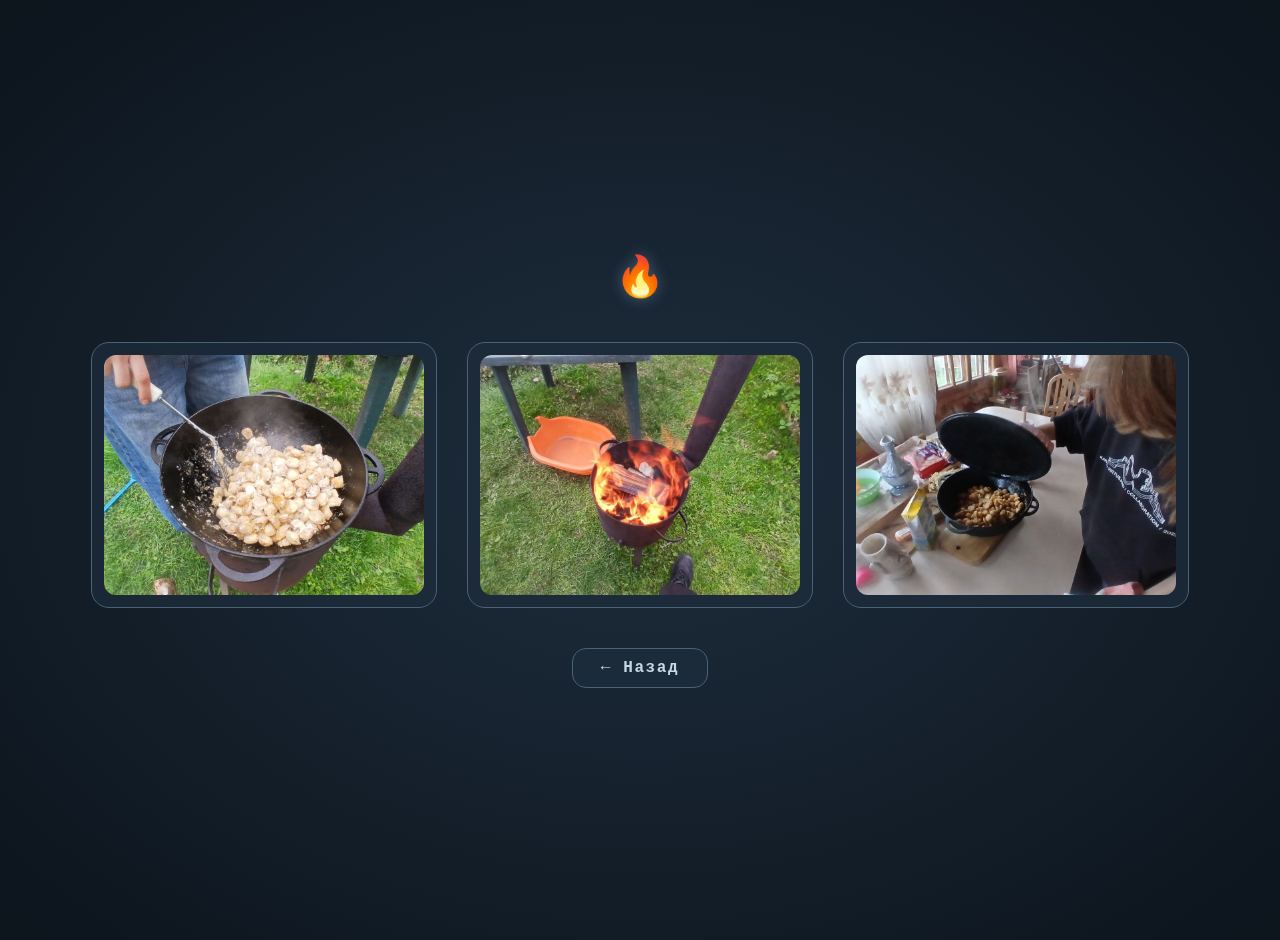
==== First/gallery.html @ f239601b "теперь есть галерея как я провел выходные" ====
<!DOCTYPE html>
<html lang="ru">
<head>
  <meta charset="UTF-8">
  <title>My May</title>
  <style>
    body {
      margin: 0;
      background: radial-gradient(ellipse at center, #1e2d3d 0%, #0c141c 100%);
      height: 100vh;
      display: flex;
      flex-direction: column;
      align-items: center;
      justify-content: center;
      color: #c8d9e6;
      font-family: 'Courier New', monospace;
      gap: 40px;
      overflow: auto;
      padding: 20px;
    }

    h1 {
      font-size: 2.5rem;
      text-shadow: 0 0 15px rgba(139, 179, 207, 0.4);
      margin: 0;
    }

    .gallery {
      display: flex;
      flex-wrap: wrap;
      justify-content: center;
      gap: 30px;
      max-width: 1200px;
    }

    .card {
      background: rgba(30, 45, 61, 0.7);
      border-radius: 18px;
      padding: 12px;
      backdrop-filter: blur(10px);
      border: 1px solid #4a6274;
      transition: transform 0.2s, box-shadow 0.3s;
    }

    .card:hover {
      transform: scale(1.03);
      box-shadow: 0 8px 25px rgba(139, 179, 207, 0.3);
    }

    .card img {
      display: block;
      width: 320px;
      height: 240px;
      object-fit: cover;
      border-radius: 12px;
    }

    .back-btn {
      background: rgba(30, 45, 61, 0.85);
      border: 1px solid #4a6274;
      color: #c8d9e6;
      padding: 10px 28px;
      border-radius: 14px;
      font-family: "Courier New", monospace;
      font-size: 1rem;
      font-weight: bold;
      letter-spacing: 0.1rem;
      cursor: pointer;
      backdrop-filter: blur(4px);
      transition: background 0.3s, box-shadow 0.3s;
    }

    .back-btn:hover {
      background: rgba(59, 83, 107, 0.9);
      box-shadow: 0 0 12px rgba(139, 179, 207, 0.4);
    }
  </style>
</head>
<body>
  <h1>🔥</h1>
  <div class="gallery">
    <div class="card"><img src="Photo/photo_1.jpg" alt="Шашлык 1"></div>
    <div class="card"><img src="Photo/photo_2.jpg" alt="Шашлык 2"></div>
    <div class="card"><img src="Photo/photo_3.jpg" alt="Шашлык 3"></div>
  </div>
  <button class="back-btn" onclick="window.location.href='index.html'">← Назад</button>
</body>
</html>
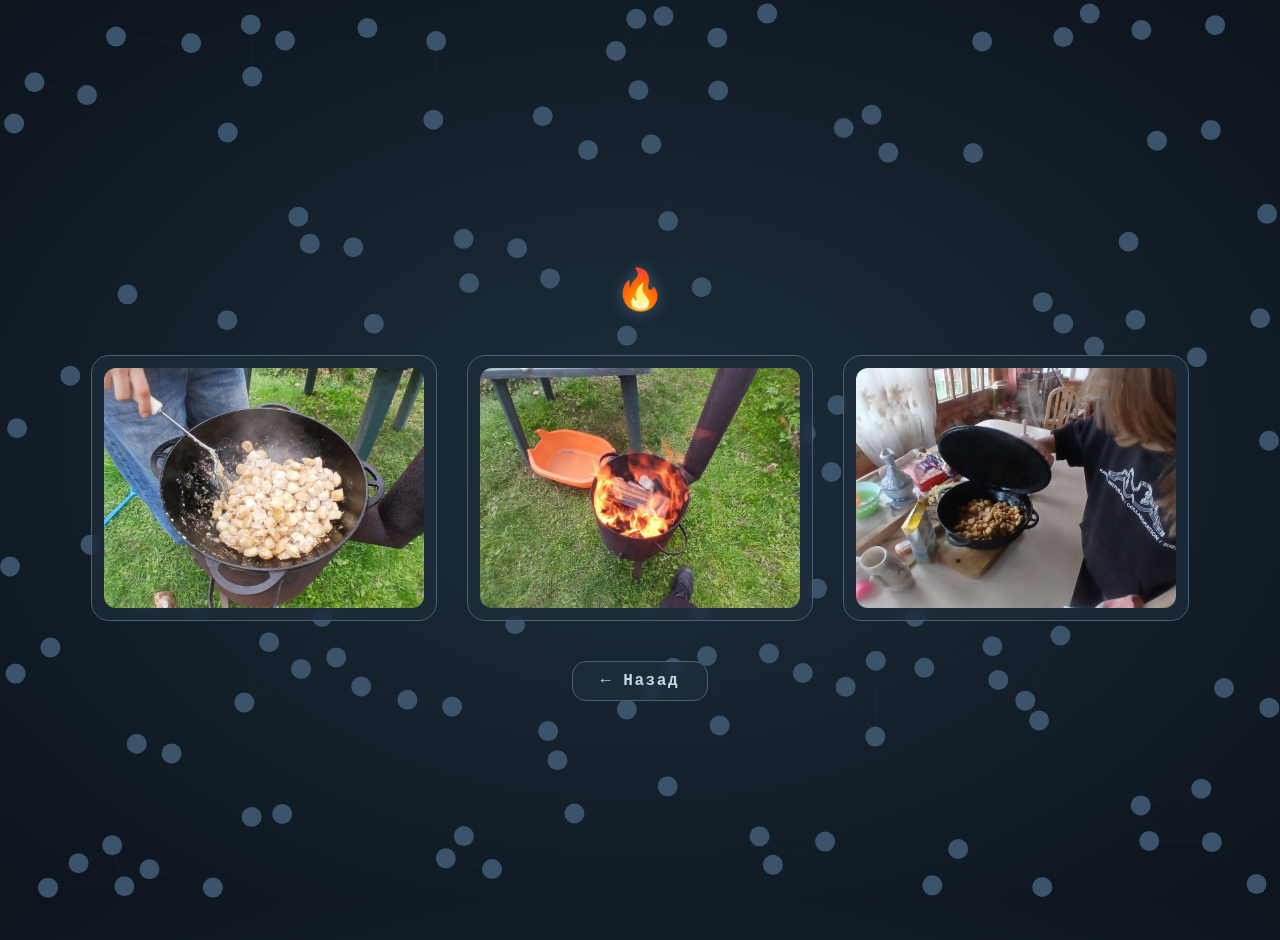
==== commit c9dcafd5: "шареке" ====
--- a/First/gallery.html
+++ b/First/gallery.html
@@ -2,27 +2,28 @@
 <html lang="ru">
 <head>
   <meta charset="UTF-8">
-  <title>My May</title>
+  <title>My May — Галерея</title>
+  <link rel="stylesheet" href="style.css">
   <style>
-    body {
-      margin: 0;
-      background: radial-gradient(ellipse at center, #1e2d3d 0%, #0c141c 100%);
-      height: 100vh;
+    /* Дополнительные стили для галереи */
+    .gallery-content {
+      position: relative;
+      z-index: 10;                    /* выше фона */
       display: flex;
       flex-direction: column;
       align-items: center;
       justify-content: center;
+      min-height: 100vh;
+      padding: 20px;
       color: #c8d9e6;
       font-family: 'Courier New', monospace;
-      gap: 40px;
-      overflow: auto;
-      padding: 20px;
+      text-align: center;
     }
 
     h1 {
       font-size: 2.5rem;
       text-shadow: 0 0 15px rgba(139, 179, 207, 0.4);
-      margin: 0;
+      margin-bottom: 40px;
     }
 
     .gallery {
@@ -56,6 +57,7 @@
     }
 
     .back-btn {
+      margin-top: 40px;
       background: rgba(30, 45, 61, 0.85);
       border: 1px solid #4a6274;
       color: #c8d9e6;
@@ -77,12 +79,18 @@
   </style>
 </head>
 <body>
-  <h1>🔥</h1>
-  <div class="gallery">
-    <div class="card"><img src="Photo/photo_1.jpg" alt="Шашлык 1"></div>
-    <div class="card"><img src="Photo/photo_2.jpg" alt="Шашлык 2"></div>
-    <div class="card"><img src="Photo/photo_3.jpg" alt="Шашлык 3"></div>
+  <!-- Фоновые кружочки (canvas) будут вставлены скриптом первыми -->
+  <script src="JS/background.js"></script>
+
+  <div class="gallery-content">
+    <h1>🔥</h1>
+    <div class="gallery">
+      <!-- Замени пути на свои фото! -->
+      <div class="card"><img src="Photo/photo_1.jpg" alt="Шашлык 1"></div>
+      <div class="card"><img src="Photo/photo_2.jpg" alt="Шашлык 2"></div>
+      <div class="card"><img src="Photo/photo_3.jpg" alt="Шашлык 3"></div>
+    </div>
+    <button class="back-btn" onclick="window.location.href='index.html'">← Назад</button>
   </div>
-  <button class="back-btn" onclick="window.location.href='index.html'">← Назад</button>
 </body>
 </html>
--- a/First/style.css
+++ b/First/style.css
@@ -0,0 +1,25 @@
+/* тёмный фон */
+body {
+  margin: 0;
+  overflow: hidden;
+  height: 100vh;
+  background: radial-gradient(ellipse at center, #1e2d3d 0%, #0c141c 100%);
+}
+
+#text-container {
+  position: fixed;
+  top: 50%;
+  left: 50%;
+  transform: translate(-50%, -50%);
+  font-family: 'Courier New', monospace;
+  font-size: clamp(2rem, 8vw, 4rem);
+  font-weight: bold;
+  color: #c8d9e6;
+  text-shadow: 0 0 20px rgba(200, 220, 240, 0.4);
+  letter-spacing: 0.3rem;
+  white-space: nowrap;
+  pointer-events: none;
+  z-index: 10;
+  opacity: 0.9;
+  text-align: center;
+}
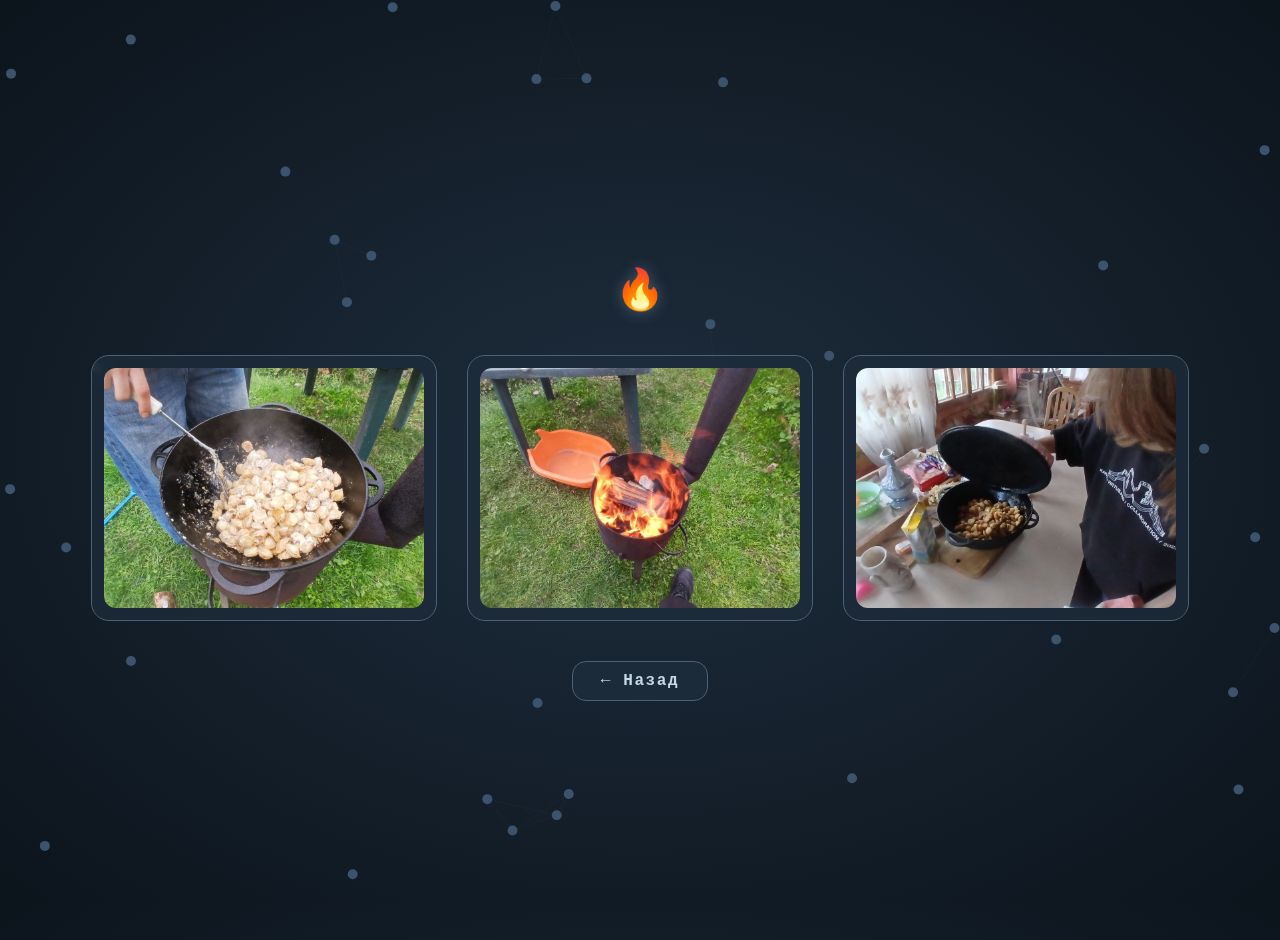
==== commit ccd29ee1: "немного изменений на кастомизацию" ====
--- a/First/gallery.html
+++ b/First/gallery.html
@@ -2,7 +2,7 @@
 <html lang="ru">
 <head>
   <meta charset="UTF-8">
-  <title>My May — Галерея</title>
+  <title>My May</title>
   <link rel="stylesheet" href="style.css">
   <style>
     /* Дополнительные стили для галереи */
@@ -85,7 +85,6 @@
   <div class="gallery-content">
     <h1>🔥</h1>
     <div class="gallery">
-      <!-- Замени пути на свои фото! -->
       <div class="card"><img src="Photo/photo_1.jpg" alt="Шашлык 1"></div>
       <div class="card"><img src="Photo/photo_2.jpg" alt="Шашлык 2"></div>
       <div class="card"><img src="Photo/photo_3.jpg" alt="Шашлык 3"></div>
--- a/First/style.css
+++ b/First/style.css
@@ -1,4 +1,4 @@
-/* тёмный фон */
+/* Глубокий тёмный фон */
 body {
   margin: 0;
   overflow: hidden;
@@ -6,6 +6,7 @@
   background: radial-gradient(ellipse at center, #1e2d3d 0%, #0c141c 100%);
 }
 
+/* Текст всегда по центру */
 #text-container {
   position: fixed;
   top: 50%;
@@ -20,6 +21,5 @@
   white-space: nowrap;
   pointer-events: none;
   z-index: 10;
-  opacity: 0.9;
   text-align: center;
 }
